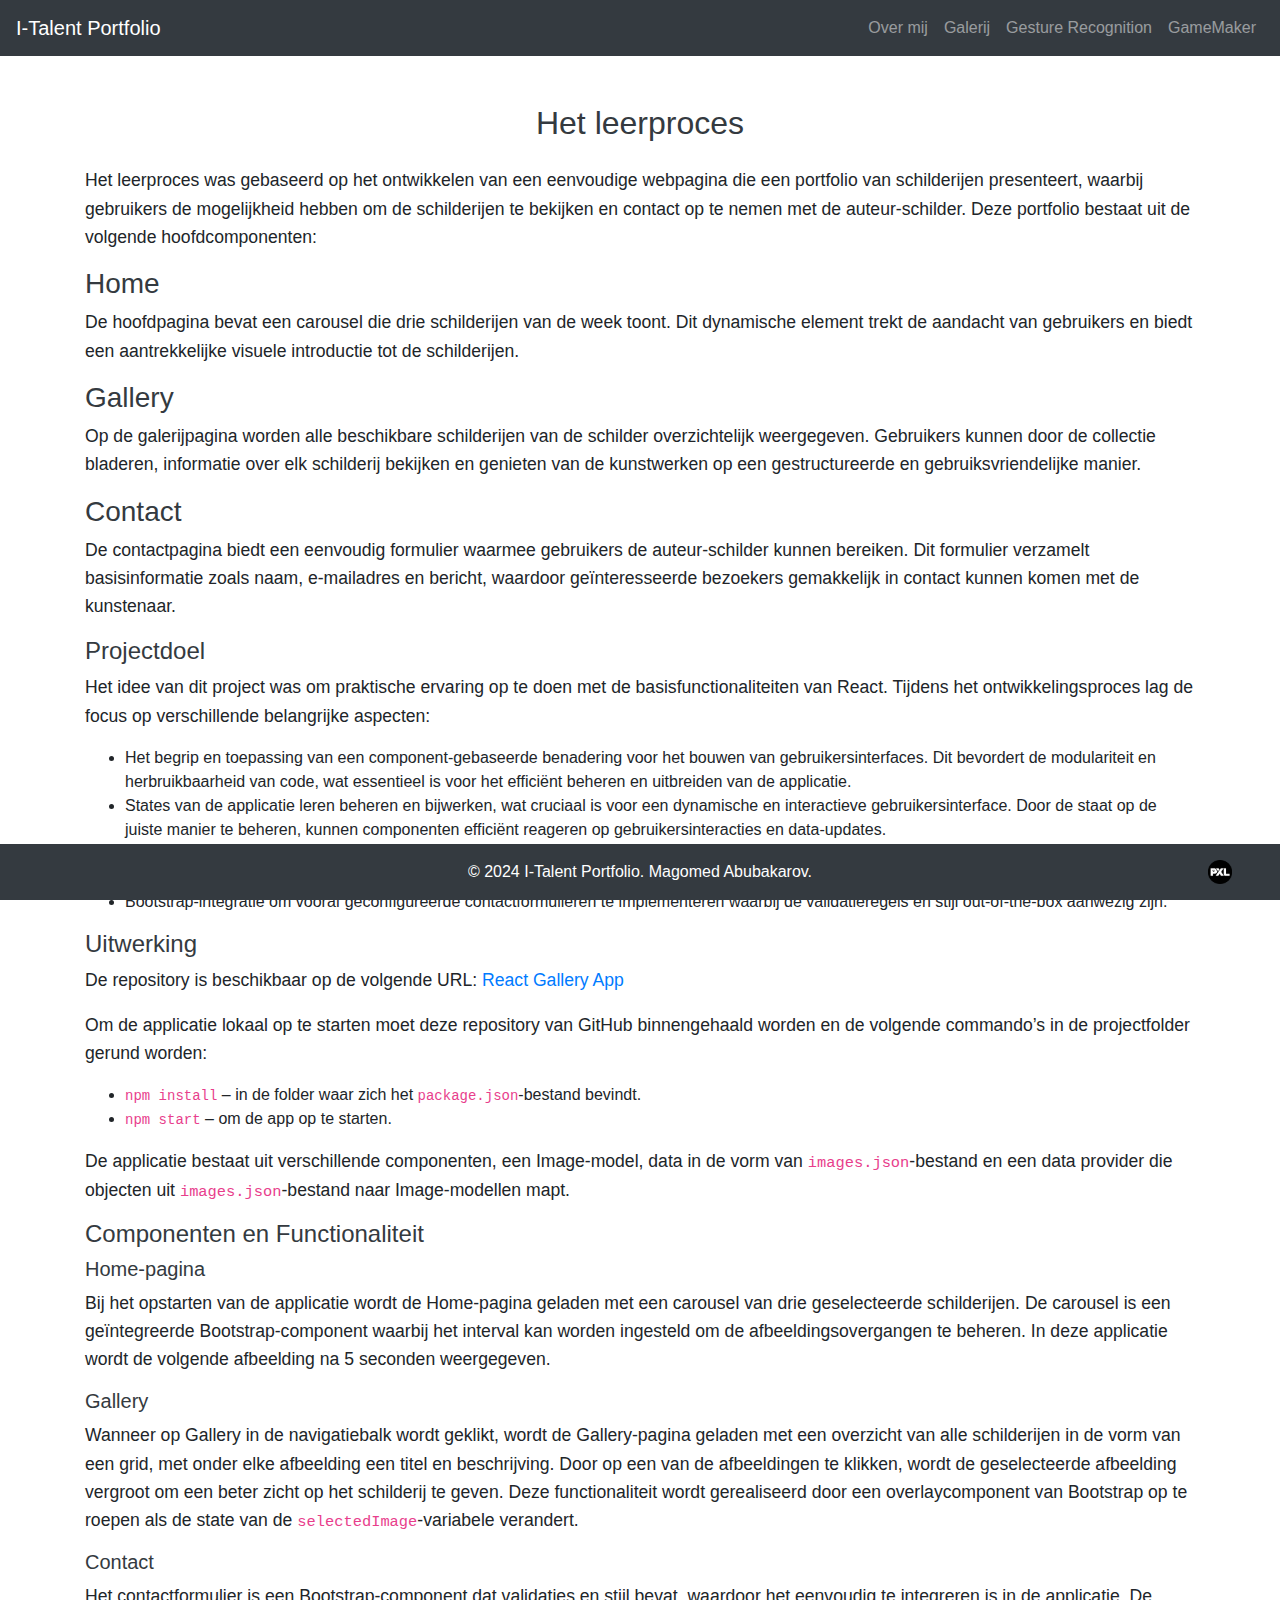
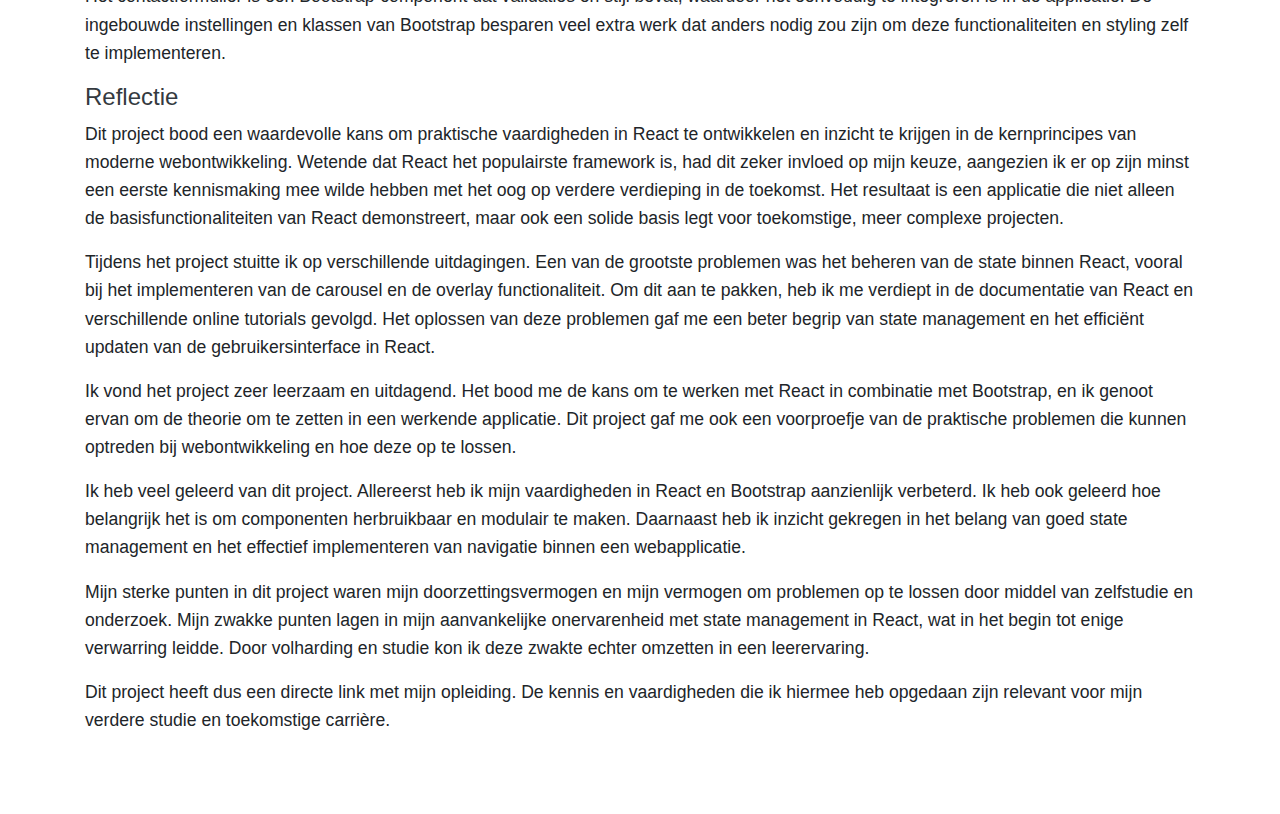
==== gallery.html @ 245734ea "update the about me and gallery pages" ====
<!DOCTYPE html>
<html lang="en">
<head>
    <meta charset="UTF-8">
    <meta name="viewport" content="width=device-width, initial-scale=1.0">
    <title>Galerij</title>
    <link href="https://stackpath.bootstrapcdn.com/bootstrap/4.5.2/css/bootstrap.min.css" rel="stylesheet">
    <link rel="stylesheet" href="styles.css">
</head>
<body>
<nav class="navbar navbar-expand-lg navbar-dark bg-dark">
    <a class="navbar-brand" href="index.html">I-Talent Portfolio</a>
    <button class="navbar-toggler" type="button" data-toggle="collapse" data-target="#navbarNav"
            aria-controls="navbarNav" aria-expanded="false" aria-label="Toggle navigation">
        <span class="navbar-toggler-icon"></span>
    </button>
    <div class="collapse navbar-collapse" id="navbarNav">
        <ul class="navbar-nav ml-auto">
            <li class="nav-item">
                <a class="nav-link" href="index.html">Over mij</a>
            </li>
            <li class="nav-item">
                <a class="nav-link" href="gallery.html">Galerij</a>
            </li>
            <li class="nav-item">
                <a class="nav-link" href="gesture-recognition.html">Gesture Recognition</a>
            </li>
            <li class="nav-item">
                <a class="nav-link" href="game-maker.html">GameMaker</a>
            </li>
        </ul>
    </div>
</nav>

<div class="container mt-5">
    <section id="galerij">
        <h2 class="text-center mb-4">Het leerproces</h2>
        <p>Het leerproces was gebaseerd op het ontwikkelen van een eenvoudige webpagina die een portfolio van schilderijen presenteert, waarbij gebruikers de mogelijkheid hebben om de schilderijen te bekijken en contact op te nemen met de auteur-schilder. Deze portfolio bestaat uit de volgende hoofdcomponenten:</p>

        <h3>Home</h3>
        <p>De hoofdpagina bevat een carousel die drie schilderijen van de week toont. Dit dynamische element trekt de aandacht van gebruikers en biedt een aantrekkelijke visuele introductie tot de schilderijen.</p>

        <h3>Gallery</h3>
        <p>Op de galerijpagina worden alle beschikbare schilderijen van de schilder overzichtelijk weergegeven. Gebruikers kunnen door de collectie bladeren, informatie over elk schilderij bekijken en genieten van de kunstwerken op een gestructureerde en gebruiksvriendelijke manier.</p>

        <h3>Contact</h3>
        <p>De contactpagina biedt een eenvoudig formulier waarmee gebruikers de auteur-schilder kunnen bereiken. Dit formulier verzamelt basisinformatie zoals naam, e-mailadres en bericht, waardoor geïnteresseerde bezoekers gemakkelijk in contact kunnen komen met de kunstenaar.</p>

        <h4>Projectdoel</h4>
        <p>Het idee van dit project was om praktische ervaring op te doen met de basisfunctionaliteiten van React. Tijdens het ontwikkelingsproces lag de focus op verschillende belangrijke aspecten:</p>
        <ul>
            <li>Het begrip en toepassing van een component-gebaseerde benadering voor het bouwen van gebruikersinterfaces. Dit bevordert de modulariteit en herbruikbaarheid van code, wat essentieel is voor het efficiënt beheren en uitbreiden van de applicatie.</li>
            <li>States van de applicatie leren beheren en bijwerken, wat cruciaal is voor een dynamische en interactieve gebruikersinterface. Door de staat op de juiste manier te beheren, kunnen componenten efficiënt reageren op gebruikersinteracties en data-updates.</li>
            <li>De implementatie van navigatie binnen de applicatie, waardoor gebruikers soepel kunnen schakelen tussen de verschillende pagina's (Home, Gallery, Contact). Dit omvat de instelling van routes en het begrip van de werking van client-side routing in een single-page applicatie.</li>
            <li>Bootstrap-integratie om vooraf geconfigureerde contactformulieren te implementeren waarbij de validatieregels en stijl out-of-the-box aanwezig zijn.</li>
        </ul>

        <h4>Uitwerking</h4>
        <p>De repository is beschikbaar op de volgende URL: <a href="https://github.com/MagomedAbubakarovPXL/React-Gallery-App.git">React Gallery App</a></p>
        <p>Om de applicatie lokaal op te starten moet deze repository van GitHub binnengehaald worden en de volgende commando’s in de projectfolder gerund worden:</p>
        <ul>
            <li><code>npm install</code> – in de folder waar zich het <code>package.json</code>-bestand bevindt.</li>
            <li><code>npm start</code> – om de app op te starten.</li>
        </ul>
        <p>De applicatie bestaat uit verschillende componenten, een Image-model, data in de vorm van <code>images.json</code>-bestand en een data provider die objecten uit <code>images.json</code>-bestand naar Image-modellen mapt.</p>

        <h4>Componenten en Functionaliteit</h4>
        <h5>Home-pagina</h5>
        <p>Bij het opstarten van de applicatie wordt de Home-pagina geladen met een carousel van drie geselecteerde schilderijen. De carousel is een geïntegreerde Bootstrap-component waarbij het interval kan worden ingesteld om de afbeeldingsovergangen te beheren. In deze applicatie wordt de volgende afbeelding na 5 seconden weergegeven.</p>

        <h5>Gallery</h5>
        <p>Wanneer op Gallery in de navigatiebalk wordt geklikt, wordt de Gallery-pagina geladen met een overzicht van alle schilderijen in de vorm van een grid, met onder elke afbeelding een titel en beschrijving. Door op een van de afbeeldingen te klikken, wordt de geselecteerde afbeelding vergroot om een beter zicht op het schilderij te geven. Deze functionaliteit wordt gerealiseerd door een overlaycomponent van Bootstrap op te roepen als de state van de <code>selectedImage</code>-variabele verandert.</p>

        <h5>Contact</h5>
        <p>Het contactformulier is een Bootstrap-component dat validaties en stijl bevat, waardoor het eenvoudig te integreren is in de applicatie. De ingebouwde instellingen en klassen van Bootstrap besparen veel extra werk dat anders nodig zou zijn om deze functionaliteiten en styling zelf te implementeren.</p>

        <h4>Reflectie</h4>
        <p>Dit project bood een waardevolle kans om praktische vaardigheden in React te ontwikkelen en inzicht te krijgen in de kernprincipes van moderne webontwikkeling. Wetende dat React het populairste framework is, had dit zeker invloed op mijn keuze, aangezien ik er op zijn minst een eerste kennismaking mee wilde hebben met het oog op verdere verdieping in de toekomst. Het resultaat is een applicatie die niet alleen de basisfunctionaliteiten van React demonstreert, maar ook een solide basis legt voor toekomstige, meer complexe projecten.</p>
        <p>Tijdens het project stuitte ik op verschillende uitdagingen. Een van de grootste problemen was het beheren van de state binnen React, vooral bij het implementeren van de carousel en de overlay functionaliteit. Om dit aan te pakken, heb ik me verdiept in de documentatie van React en verschillende online tutorials gevolgd. Het oplossen van deze problemen gaf me een beter begrip van state management en het efficiënt updaten van de gebruikersinterface in React.</p>
        <p>Ik vond het project zeer leerzaam en uitdagend. Het bood me de kans om te werken met React in combinatie met Bootstrap, en ik genoot ervan om de theorie om te zetten in een werkende applicatie. Dit project gaf me ook een voorproefje van de praktische problemen die kunnen optreden bij webontwikkeling en hoe deze op te lossen.</p>
        <p>Ik heb veel geleerd van dit project. Allereerst heb ik mijn vaardigheden in React en Bootstrap aanzienlijk verbeterd. Ik heb ook geleerd hoe belangrijk het is om componenten herbruikbaar en modulair te maken. Daarnaast heb ik inzicht gekregen in het belang van goed state management en het effectief implementeren van navigatie binnen een webapplicatie.</p>
        <p>Mijn sterke punten in dit project waren mijn doorzettingsvermogen en mijn vermogen om problemen op te lossen door middel van zelfstudie en onderzoek. Mijn zwakke punten lagen in mijn aanvankelijke onervarenheid met state management in React, wat in het begin tot enige verwarring leidde. Door volharding en studie kon ik deze zwakte echter omzetten in een leerervaring.</p>
        <p>Dit project heeft dus een directe link met mijn opleiding. De kennis en vaardigheden die ik hiermee heb opgedaan zijn relevant voor mijn verdere studie en toekomstige carrière.</p>
    </section>
</div>

<footer class="bg-dark text-white text-center py-3 mt-5">
    &copy; 2024 I-Talent Portfolio. Magomed Abubakarov.
    <img class="footer-logo" src="images/pxl_logo.png">
</footer>

<script src="https://code.jquery.com/jquery-3.5.1.slim.min.js"></script>
<script src="https://cdn.jsdelivr.net/npm/@popperjs/core@2.5.4/dist/umd/popper.min.js"></script>
<script src="https://stackpath.bootstrapcdn.com/bootstrap/4.5.2/js/bootstrap.min.js"></script>

</body>
</html>
---- styles.css ----
body {
    font-family: Arial, sans-serif;
}

.navbar {
    position: sticky;
    top: 0;
}

h2, h3, h4, h5 {
    color: #343a40;
}

.container p {
    font-size: 1.1em;
    line-height: 1.6;
}

img.personal-image {
    border-radius: 10px;
    max-width: 15rem;
    margin: 1rem 1rem 1rem 0;
    float: left;
    max-height: 21rem;
    position: relative;
    top: 2rem;
    z-index: -1;
}

p {
    font-size: 1.1em;
    line-height: 1.6;
}

section {
    margin-bottom: 5rem;
}

footer {
    position: fixed;
    bottom: 0;
    width: 100%;
}

a {
    color: #007bff;
    text-decoration: none;
}

a:hover {
    text-decoration: underline;
}

#personal-info p {
    font-size: 1.1em;
    line-height: 1.6;
}

#gesture-recognition p, #gamemaker p {
    font-size: 1.05em;
    line-height: 1.5;
}

img.footer-logo {
    height: 1.5rem;
    margin-bottom: 0.3rem;
    position: absolute;
    right: 3rem;
}
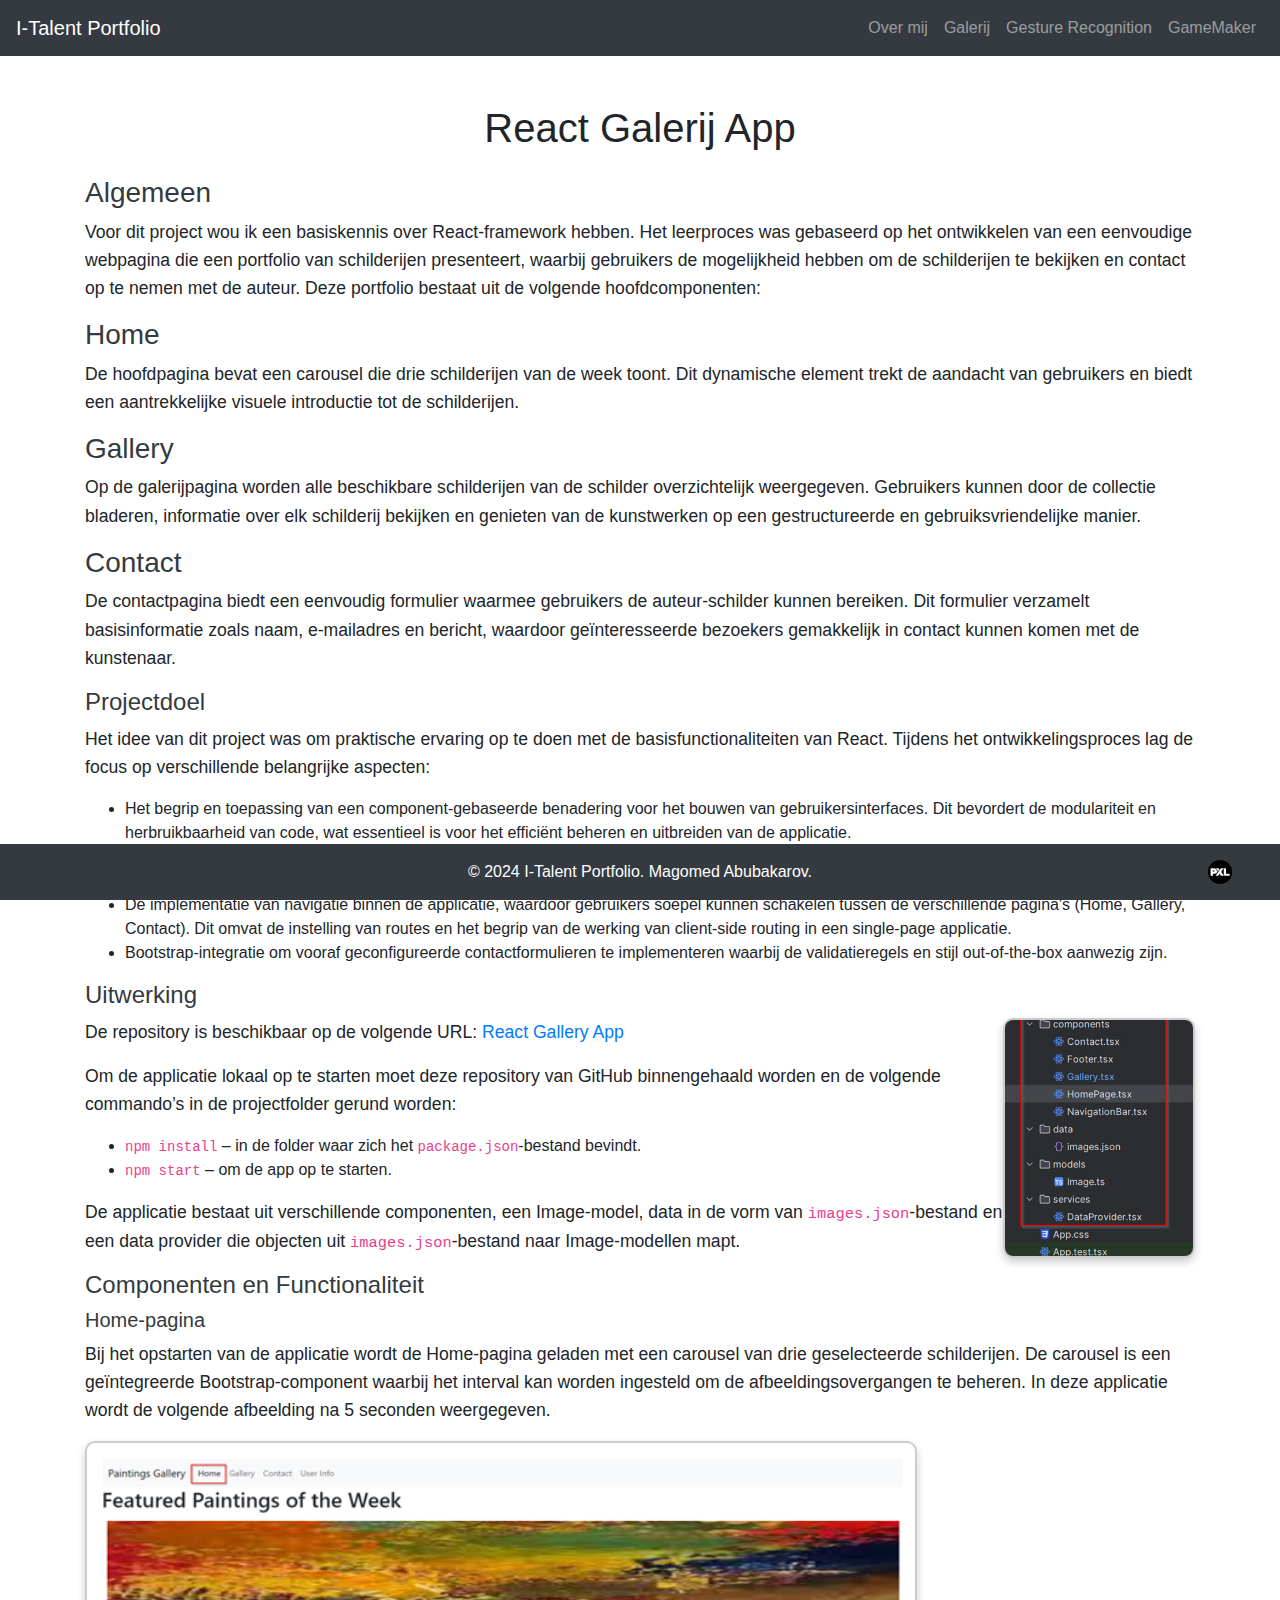
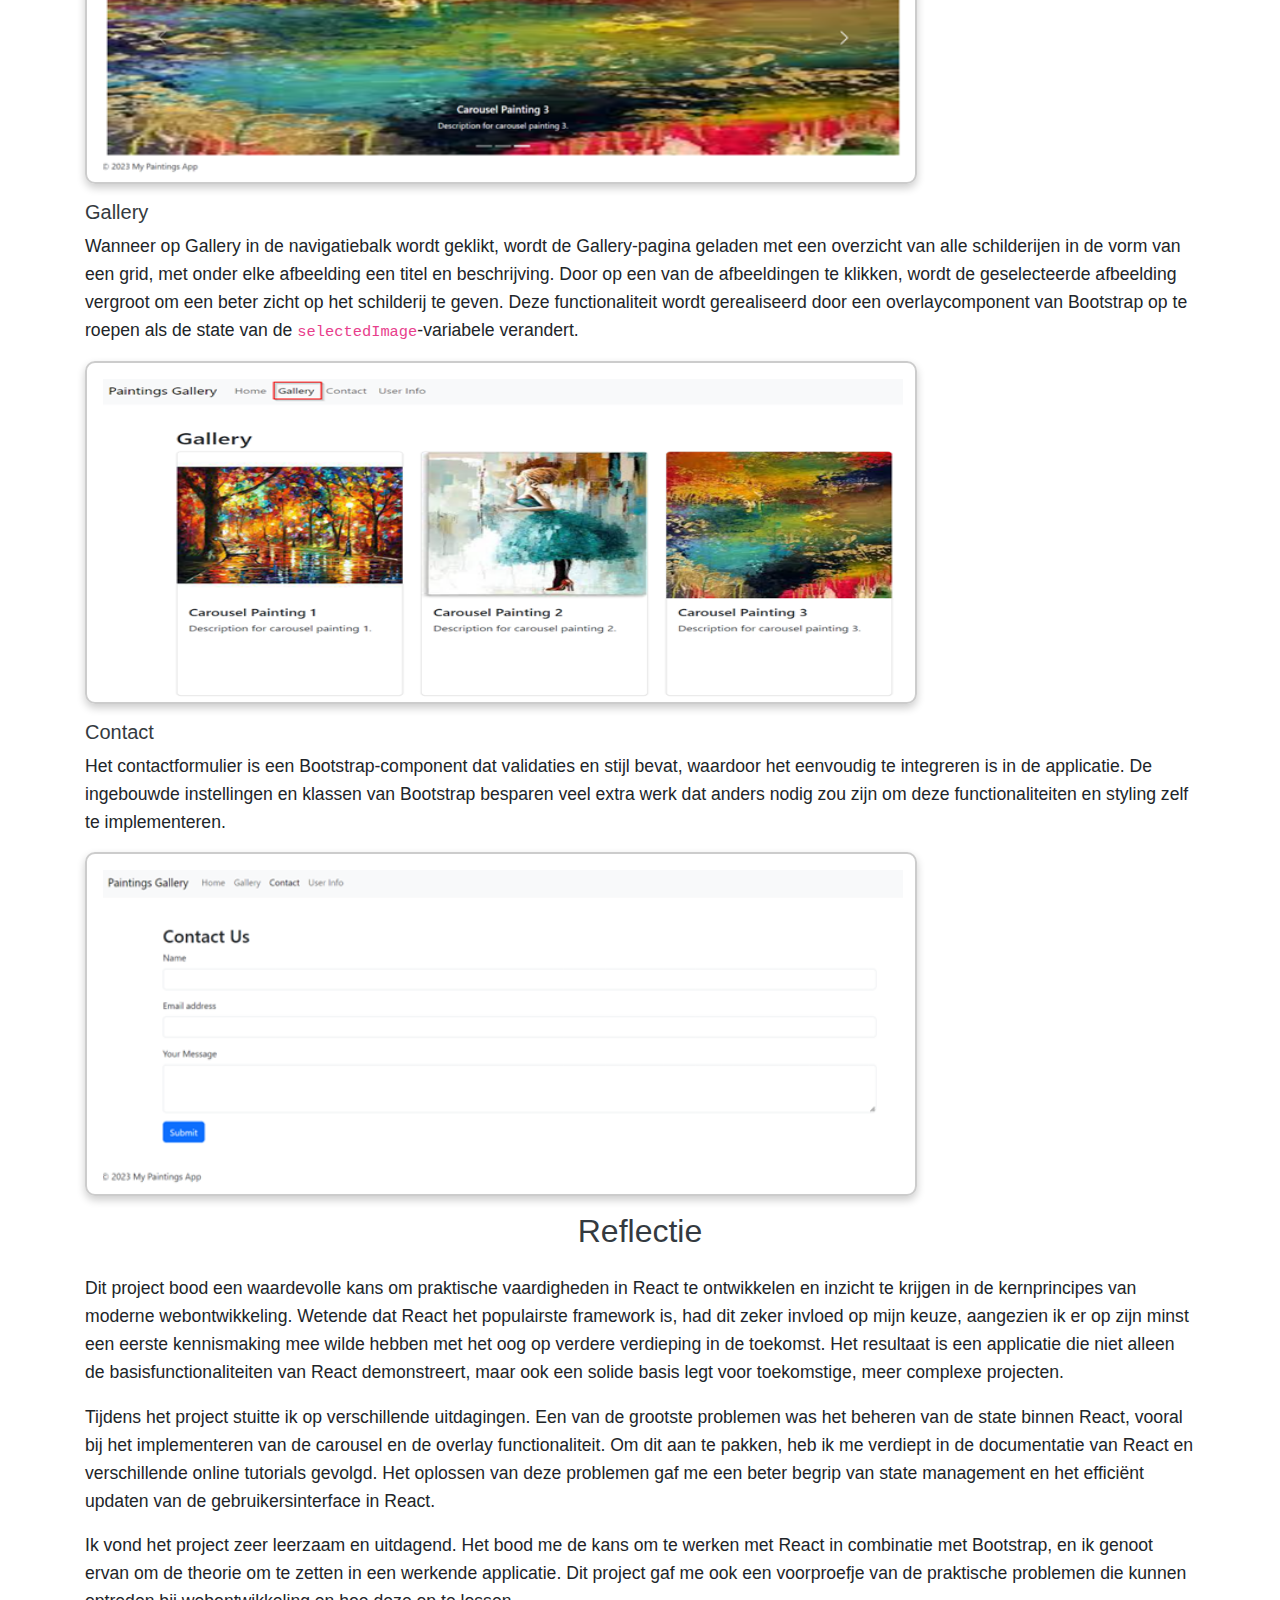
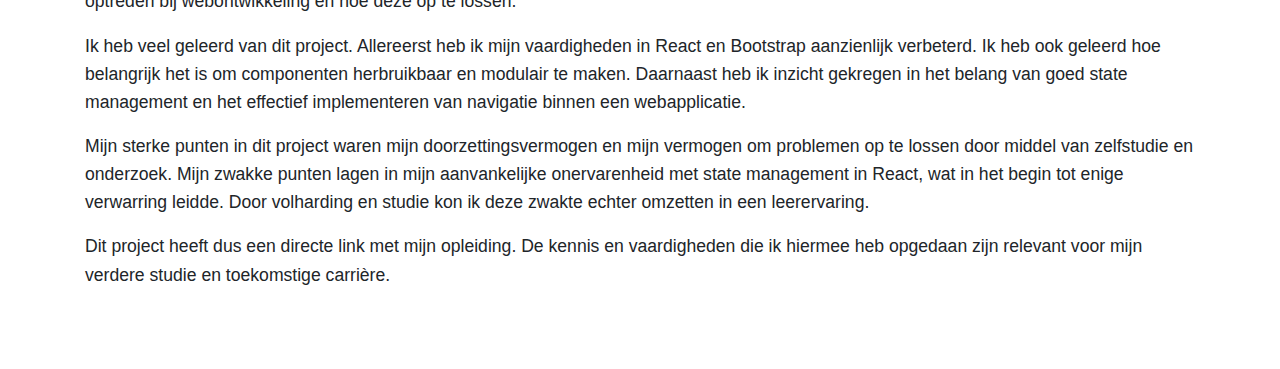
==== commit 89da4fcf: "add project content to html pages with styling" ====
--- a/gallery.html
+++ b/gallery.html
@@ -34,53 +34,115 @@
 
 <div class="container mt-5">
     <section id="galerij">
-        <h2 class="text-center mb-4">Het leerproces</h2>
-        <p>Het leerproces was gebaseerd op het ontwikkelen van een eenvoudige webpagina die een portfolio van schilderijen presenteert, waarbij gebruikers de mogelijkheid hebben om de schilderijen te bekijken en contact op te nemen met de auteur-schilder. Deze portfolio bestaat uit de volgende hoofdcomponenten:</p>
+        <h1 class="text-center mb-4">React Galerij App</h1>
+        <h3>Algemeen</h3>
+        <p>Voor dit project wou ik een basiskennis over React-framework hebben. Het
+            leerproces was gebaseerd op het ontwikkelen van een eenvoudige webpagina die een portfolio van
+            schilderijen presenteert, waarbij gebruikers de mogelijkheid hebben om de schilderijen te bekijken en
+            contact op te nemen met de auteur. Deze portfolio bestaat uit de volgende hoofdcomponenten:</p>
 
         <h3>Home</h3>
-        <p>De hoofdpagina bevat een carousel die drie schilderijen van de week toont. Dit dynamische element trekt de aandacht van gebruikers en biedt een aantrekkelijke visuele introductie tot de schilderijen.</p>
+        <p>De hoofdpagina bevat een carousel die drie schilderijen van de week toont. Dit dynamische element trekt de
+            aandacht van gebruikers en biedt een aantrekkelijke visuele introductie tot de schilderijen.</p>
 
         <h3>Gallery</h3>
-        <p>Op de galerijpagina worden alle beschikbare schilderijen van de schilder overzichtelijk weergegeven. Gebruikers kunnen door de collectie bladeren, informatie over elk schilderij bekijken en genieten van de kunstwerken op een gestructureerde en gebruiksvriendelijke manier.</p>
+        <p>Op de galerijpagina worden alle beschikbare schilderijen van de schilder overzichtelijk weergegeven.
+            Gebruikers kunnen door de collectie bladeren, informatie over elk schilderij bekijken en genieten van de
+            kunstwerken op een gestructureerde en gebruiksvriendelijke manier.</p>
 
         <h3>Contact</h3>
-        <p>De contactpagina biedt een eenvoudig formulier waarmee gebruikers de auteur-schilder kunnen bereiken. Dit formulier verzamelt basisinformatie zoals naam, e-mailadres en bericht, waardoor geïnteresseerde bezoekers gemakkelijk in contact kunnen komen met de kunstenaar.</p>
+        <p>De contactpagina biedt een eenvoudig formulier waarmee gebruikers de auteur-schilder kunnen bereiken. Dit
+            formulier verzamelt basisinformatie zoals naam, e-mailadres en bericht, waardoor geïnteresseerde bezoekers
+            gemakkelijk in contact kunnen komen met de kunstenaar.</p>
 
         <h4>Projectdoel</h4>
-        <p>Het idee van dit project was om praktische ervaring op te doen met de basisfunctionaliteiten van React. Tijdens het ontwikkelingsproces lag de focus op verschillende belangrijke aspecten:</p>
+        <p>Het idee van dit project was om praktische ervaring op te doen met de basisfunctionaliteiten van React.
+            Tijdens het ontwikkelingsproces lag de focus op verschillende belangrijke aspecten:</p>
         <ul>
-            <li>Het begrip en toepassing van een component-gebaseerde benadering voor het bouwen van gebruikersinterfaces. Dit bevordert de modulariteit en herbruikbaarheid van code, wat essentieel is voor het efficiënt beheren en uitbreiden van de applicatie.</li>
-            <li>States van de applicatie leren beheren en bijwerken, wat cruciaal is voor een dynamische en interactieve gebruikersinterface. Door de staat op de juiste manier te beheren, kunnen componenten efficiënt reageren op gebruikersinteracties en data-updates.</li>
-            <li>De implementatie van navigatie binnen de applicatie, waardoor gebruikers soepel kunnen schakelen tussen de verschillende pagina's (Home, Gallery, Contact). Dit omvat de instelling van routes en het begrip van de werking van client-side routing in een single-page applicatie.</li>
-            <li>Bootstrap-integratie om vooraf geconfigureerde contactformulieren te implementeren waarbij de validatieregels en stijl out-of-the-box aanwezig zijn.</li>
+            <li>Het begrip en toepassing van een component-gebaseerde benadering voor het bouwen van
+                gebruikersinterfaces. Dit bevordert de modulariteit en herbruikbaarheid van code, wat essentieel is voor
+                het efficiënt beheren en uitbreiden van de applicatie.
+            </li>
+            <li>States van de applicatie leren beheren en bijwerken, wat cruciaal is voor een dynamische en interactieve
+                gebruikersinterface. Door de staat op de juiste manier te beheren, kunnen componenten efficiënt reageren
+                op gebruikersinteracties en data-updates.
+            </li>
+            <li>De implementatie van navigatie binnen de applicatie, waardoor gebruikers soepel kunnen schakelen tussen
+                de verschillende pagina's (Home, Gallery, Contact). Dit omvat de instelling van routes en het begrip van
+                de werking van client-side routing in een single-page applicatie.
+            </li>
+            <li>Bootstrap-integratie om vooraf geconfigureerde contactformulieren te implementeren waarbij de
+                validatieregels en stijl out-of-the-box aanwezig zijn.
+            </li>
         </ul>
 
         <h4>Uitwerking</h4>
-        <p>De repository is beschikbaar op de volgende URL: <a href="https://github.com/MagomedAbubakarovPXL/React-Gallery-App.git">React Gallery App</a></p>
-        <p>Om de applicatie lokaal op te starten moet deze repository van GitHub binnengehaald worden en de volgende commando’s in de projectfolder gerund worden:</p>
+        <div class="image-float-right-container">
+            <img src="images/project_structuur.png" class="image-float-right">
+            <div class="image-description">Projectstructuur</div>
+        </div>
+        <p>De repository is beschikbaar op de volgende URL: <a
+                href="https://github.com/MagomedAbubakarovPXL/React-Gallery-App.git">React Gallery App</a></p>
+        <p>Om de applicatie lokaal op te starten moet deze repository van GitHub binnengehaald worden en de volgende
+            commando’s in de projectfolder gerund worden:</p>
         <ul>
             <li><code>npm install</code> – in de folder waar zich het <code>package.json</code>-bestand bevindt.</li>
             <li><code>npm start</code> – om de app op te starten.</li>
         </ul>
-        <p>De applicatie bestaat uit verschillende componenten, een Image-model, data in de vorm van <code>images.json</code>-bestand en een data provider die objecten uit <code>images.json</code>-bestand naar Image-modellen mapt.</p>
-
+        <p>De applicatie bestaat uit verschillende componenten, een Image-model, data in de vorm van
+            <code>images.json</code>-bestand en een data provider die objecten uit <code>images.json</code>-bestand naar
+            Image-modellen mapt.</p>
         <h4>Componenten en Functionaliteit</h4>
         <h5>Home-pagina</h5>
-        <p>Bij het opstarten van de applicatie wordt de Home-pagina geladen met een carousel van drie geselecteerde schilderijen. De carousel is een geïntegreerde Bootstrap-component waarbij het interval kan worden ingesteld om de afbeeldingsovergangen te beheren. In deze applicatie wordt de volgende afbeelding na 5 seconden weergegeven.</p>
-
+        <p>Bij het opstarten van de applicatie wordt de Home-pagina geladen met een carousel van drie geselecteerde
+            schilderijen. De carousel is een geïntegreerde Bootstrap-component waarbij het interval kan worden ingesteld
+            om de afbeeldingsovergangen te beheren. In deze applicatie wordt de volgende afbeelding na 5 seconden
+            weergegeven.</p>
+        <div class="image-below-container">
+            <img src="images/home-pagina.png" class="image-below">
+        </div>
         <h5>Gallery</h5>
-        <p>Wanneer op Gallery in de navigatiebalk wordt geklikt, wordt de Gallery-pagina geladen met een overzicht van alle schilderijen in de vorm van een grid, met onder elke afbeelding een titel en beschrijving. Door op een van de afbeeldingen te klikken, wordt de geselecteerde afbeelding vergroot om een beter zicht op het schilderij te geven. Deze functionaliteit wordt gerealiseerd door een overlaycomponent van Bootstrap op te roepen als de state van de <code>selectedImage</code>-variabele verandert.</p>
-
+        <p>Wanneer op Gallery in de navigatiebalk wordt geklikt, wordt de Gallery-pagina geladen met een overzicht van
+            alle schilderijen in de vorm van een grid, met onder elke afbeelding een titel en beschrijving. Door op een
+            van de afbeeldingen te klikken, wordt de geselecteerde afbeelding vergroot om een beter zicht op het
+            schilderij te geven. Deze functionaliteit wordt gerealiseerd door een overlaycomponent van Bootstrap op te
+            roepen als de state van de <code>selectedImage</code>-variabele verandert.</p>
+        <div class="image-below-container">
+            <img src="images/gallery-page.png" class="image-below">
+        </div>
         <h5>Contact</h5>
-        <p>Het contactformulier is een Bootstrap-component dat validaties en stijl bevat, waardoor het eenvoudig te integreren is in de applicatie. De ingebouwde instellingen en klassen van Bootstrap besparen veel extra werk dat anders nodig zou zijn om deze functionaliteiten en styling zelf te implementeren.</p>
-
-        <h4>Reflectie</h4>
-        <p>Dit project bood een waardevolle kans om praktische vaardigheden in React te ontwikkelen en inzicht te krijgen in de kernprincipes van moderne webontwikkeling. Wetende dat React het populairste framework is, had dit zeker invloed op mijn keuze, aangezien ik er op zijn minst een eerste kennismaking mee wilde hebben met het oog op verdere verdieping in de toekomst. Het resultaat is een applicatie die niet alleen de basisfunctionaliteiten van React demonstreert, maar ook een solide basis legt voor toekomstige, meer complexe projecten.</p>
-        <p>Tijdens het project stuitte ik op verschillende uitdagingen. Een van de grootste problemen was het beheren van de state binnen React, vooral bij het implementeren van de carousel en de overlay functionaliteit. Om dit aan te pakken, heb ik me verdiept in de documentatie van React en verschillende online tutorials gevolgd. Het oplossen van deze problemen gaf me een beter begrip van state management en het efficiënt updaten van de gebruikersinterface in React.</p>
-        <p>Ik vond het project zeer leerzaam en uitdagend. Het bood me de kans om te werken met React in combinatie met Bootstrap, en ik genoot ervan om de theorie om te zetten in een werkende applicatie. Dit project gaf me ook een voorproefje van de praktische problemen die kunnen optreden bij webontwikkeling en hoe deze op te lossen.</p>
-        <p>Ik heb veel geleerd van dit project. Allereerst heb ik mijn vaardigheden in React en Bootstrap aanzienlijk verbeterd. Ik heb ook geleerd hoe belangrijk het is om componenten herbruikbaar en modulair te maken. Daarnaast heb ik inzicht gekregen in het belang van goed state management en het effectief implementeren van navigatie binnen een webapplicatie.</p>
-        <p>Mijn sterke punten in dit project waren mijn doorzettingsvermogen en mijn vermogen om problemen op te lossen door middel van zelfstudie en onderzoek. Mijn zwakke punten lagen in mijn aanvankelijke onervarenheid met state management in React, wat in het begin tot enige verwarring leidde. Door volharding en studie kon ik deze zwakte echter omzetten in een leerervaring.</p>
-        <p>Dit project heeft dus een directe link met mijn opleiding. De kennis en vaardigheden die ik hiermee heb opgedaan zijn relevant voor mijn verdere studie en toekomstige carrière.</p>
+        <p>Het contactformulier is een Bootstrap-component dat validaties en stijl bevat, waardoor het eenvoudig te
+            integreren is in de applicatie. De ingebouwde instellingen en klassen van Bootstrap besparen veel extra werk
+            dat anders nodig zou zijn om deze functionaliteiten en styling zelf te implementeren.</p>
+        <div class="image-below-container">
+            <img src="images/contact-form.png" class="image-below">
+        </div>
+        <h2 class="text-center mb-4">Reflectie</h2>
+        <p>Dit project bood een waardevolle kans om praktische vaardigheden in React te ontwikkelen en inzicht te
+            krijgen in de kernprincipes van moderne webontwikkeling. Wetende dat React het populairste framework is, had
+            dit zeker invloed op mijn keuze, aangezien ik er op zijn minst een eerste kennismaking mee wilde hebben met
+            het oog op verdere verdieping in de toekomst. Het resultaat is een applicatie die niet alleen de
+            basisfunctionaliteiten van React demonstreert, maar ook een solide basis legt voor toekomstige, meer
+            complexe projecten.</p>
+        <p>Tijdens het project stuitte ik op verschillende uitdagingen. Een van de grootste problemen was het beheren
+            van de state binnen React, vooral bij het implementeren van de carousel en de overlay functionaliteit. Om
+            dit aan te pakken, heb ik me verdiept in de documentatie van React en verschillende online tutorials
+            gevolgd. Het oplossen van deze problemen gaf me een beter begrip van state management en het efficiënt
+            updaten van de gebruikersinterface in React.</p>
+        <p>Ik vond het project zeer leerzaam en uitdagend. Het bood me de kans om te werken met React in combinatie met
+            Bootstrap, en ik genoot ervan om de theorie om te zetten in een werkende applicatie. Dit project gaf me ook
+            een voorproefje van de praktische problemen die kunnen optreden bij webontwikkeling en hoe deze op te
+            lossen.</p>
+        <p>Ik heb veel geleerd van dit project. Allereerst heb ik mijn vaardigheden in React en Bootstrap aanzienlijk
+            verbeterd. Ik heb ook geleerd hoe belangrijk het is om componenten herbruikbaar en modulair te maken.
+            Daarnaast heb ik inzicht gekregen in het belang van goed state management en het effectief implementeren van
+            navigatie binnen een webapplicatie.</p>
+        <p>Mijn sterke punten in dit project waren mijn doorzettingsvermogen en mijn vermogen om problemen op te lossen
+            door middel van zelfstudie en onderzoek. Mijn zwakke punten lagen in mijn aanvankelijke onervarenheid met
+            state management in React, wat in het begin tot enige verwarring leidde. Door volharding en studie kon ik
+            deze zwakte echter omzetten in een leerervaring.</p>
+        <p>Dit project heeft dus een directe link met mijn opleiding. De kennis en vaardigheden die ik hiermee heb
+            opgedaan zijn relevant voor mijn verdere studie en toekomstige carrière.</p>
     </section>
 </div>
 
--- a/styles.css
+++ b/styles.css
@@ -9,6 +9,59 @@
 
 h2, h3, h4, h5 {
     color: #343a40;
+}
+
+.image-float-right-container {
+    height: 15rem;
+    width: 12rem;
+    margin: 0 0 1rem 0;
+    float: right;
+    border: 2px solid #ccc;
+    box-shadow: 0 4px 8px rgba(0, 0, 0, 0.2);
+    border-radius: 10px;
+    overflow: hidden;
+    transition: transform 0.3s, box-shadow 0.3s;
+}
+
+/*.image-float-right-container:hover {*/
+/*    transform: scale(1.05);*/
+/*    box-shadow: 0 8px 16px rgba(0, 0, 0, 0.3);*/
+/*    z-index: -1;*/
+/*}*/
+
+.image-float-right {
+    width: 100%;
+    height: 100%;
+    object-fit: cover;
+}
+
+.image-below-container {
+    border: 2px solid #ccc;
+    width: 52rem;
+    margin: 0 0 1rem 0;
+    box-shadow: 0 4px 8px rgba(0, 0, 0, 0.2);
+    border-radius: 10px;
+    overflow: hidden;
+    transition: transform 0.3s, box-shadow 0.3s;
+}
+
+.image-below {
+    width: 50rem;
+    height: 20rem;
+    margin: 1rem 1rem 0.2rem 1rem;
+}
+
+iframe {
+    width: 50rem;
+    height: 20rem;
+    margin: 1rem 1rem 0.2rem 1rem;
+}
+
+.image-description {
+    text-align: center;
+    font-size: 1rem;
+    color: #666;
+    font-style: italic;
 }
 
 .container p {
